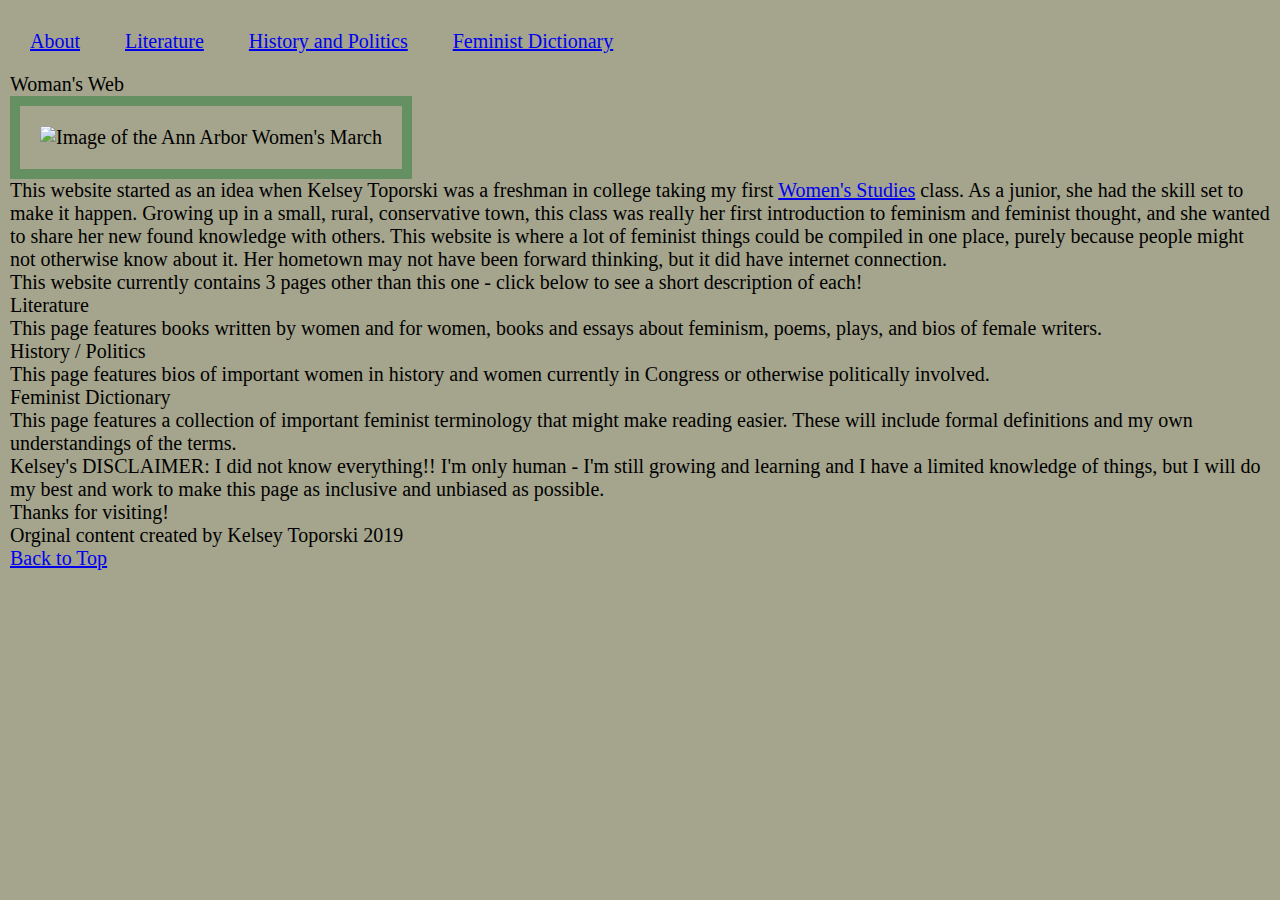
==== index.html @ c2446325 "Add files via upload" ====
<!DOCTYPE html>
<html lang="en">
<head>
  <meta charset="UTF-8">

  <meta name="viewport" content="width=device-width, initial-scale=1.0">

  <!-- connects to the stylesheets -->
  <link rel="stylesheet" href="css/reset.css">
  <link rel="stylesheet" href="css/style.css">

  <!-- connect to a Google font -->  
  <!-- connect to a Font Aweseom font -->
  <!-- connect to a favicon -->

  <title>Women's Web</title>
</head>

<body>
  <header>
    <nav>
        <ul>
          <li><a href="index.html">About</a></li>
          <li><a href="literature.html">Literature</a></li>
          <li><a href="history.html">History and Politics</a></li>
          <li><a href="femdict.html">Feminist Dictionary</a></li>
        </ul>
    </nav>
    <h1> Woman's Web </h1>
  </header>

  <main>
    <img src="images/women_march_pano.jpg" width="200" alt="Image of the Ann Arbor Women's March">

    <div>
      <p>
        This website started as an idea when Kelsey Toporski was a freshman in college taking my first <a href="https://lsa.umich.edu/women"> Women's Studies</a> class. As a junior, she had the skill set to make it happen. Growing up in a small, rural, conservative town, this class was really her first introduction to feminism and feminist thought, and she wanted to share her new found knowledge with others. This website is where a lot of feminist things could be compiled in one place, purely because people might not otherwise know about it. Her hometown may not have been forward thinking, but it did have internet connection.
      </p>
      <p>
        This website currently contains 3 pages other than this one - click below to see a short description of each!
      </p>
    </div>

      Literature
      <div>
        <p>
          This page features books written by women and for women, books and essays about feminism, poems, plays, and bios of female writers.
        </p>
      </div>
      History / Politics
      <div>
        <p>
          This page features bios of important women in history and women currently in Congress or otherwise politically involved.
        </p>
      </div>
      Feminist Dictionary
      <div>
        <p>
          This page features a collection of important feminist terminology that might make reading easier. These will include formal definitions and my own understandings of the terms.
        </p>
      </div>

    <div>
      <p>
        <span>Kelsey's DISCLAIMER:</span> I did not know everything!! I'm only human - I'm still growing and learning and I have a limited knowledge of things, but I will do my best and work to make this page as inclusive and unbiased as possible.
      </p>
    </div>
  </main>

  <footer>
    <p class="thanks">
      Thanks for visiting! <i></i>
    </p>
    <p>Orginal content created by Kelsey Toporski 2019</p>
    <a href="#main">Back to Top</a>
  </footer>
  </main>
</body>
</html>
---- css/style.css ----
body{
    padding: 10px;
    background-color: #a5a58d;
    font-size: 125%;
}
img{
    width: 45%;
    padding: 20px;
    border: 10px solid #659162;
}
li{
    display: inline-block;
    padding: 20px;
}
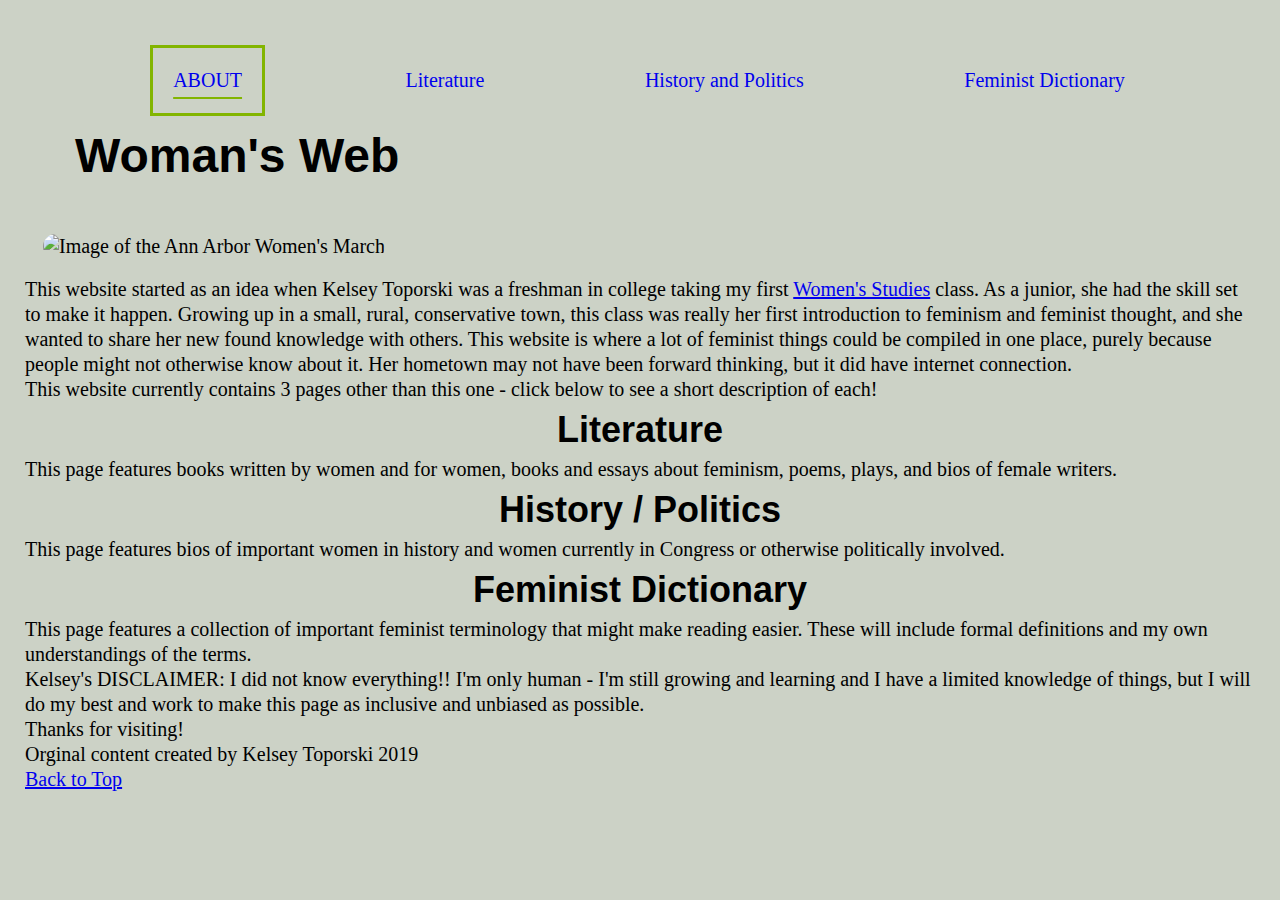
==== commit 33a80f4b: "Add files via upload" ====
--- a/index.html
+++ b/index.html
@@ -20,7 +20,7 @@
   <header>
     <nav>
         <ul>
-          <li><a href="index.html">About</a></li>
+          <li class="active"><a href="index.html">About</a></li>
           <li><a href="literature.html">Literature</a></li>
           <li><a href="history.html">History and Politics</a></li>
           <li><a href="femdict.html">Feminist Dictionary</a></li>
@@ -41,19 +41,19 @@
       </p>
     </div>
 
-      Literature
+      <h2>Literature</h2>
       <div>
         <p>
           This page features books written by women and for women, books and essays about feminism, poems, plays, and bios of female writers.
         </p>
       </div>
-      History / Politics
+      <h2>History / Politics</h2>
       <div>
         <p>
           This page features bios of important women in history and women currently in Congress or otherwise politically involved.
         </p>
       </div>
-      Feminist Dictionary
+      <h2>Feminist Dictionary</h2>
       <div>
         <p>
           This page features a collection of important feminist terminology that might make reading easier. These will include formal definitions and my own understandings of the terms.
--- a/css/style.css
+++ b/css/style.css
@@ -1,14 +1,79 @@
 body{
     padding: 10px;
-    background-color: #a5a58d;
+    background-color: #ccd2c6;
     font-size: 125%;
+    line-height: 1.25;
+    margin: 15px;
 }
+
+header{
+    padding: 15px 30px 25px 45px;
+    margin: auto;
+}
+
+nav{
+    text-align: center;
+}
+
+nav ul li{
+    display: inline-block;
+    margin: 5px 5%;
+    padding: 20px;
+    font-size: 20px;
+}
+
+nav a{
+    text-decoration: none;
+}
+
+a:visited{
+    color: #000000;
+}
+
 img{
-    width: 45%;
-    padding: 20px;
-    border: 10px solid #659162;
+    width: 35%;
+    padding: 3px;
+    border: 10px;
+    margin: 15px;
+    border-radius: 20px;
 }
-li{
-    display: inline-block;
-    padding: 20px;
+
+img:hover{
+    -webkit-transform: scale(1.1);
+    -ms-transform: scale(1.1);
+    transform: scale(1.1);
+    box-shadow: 0 0 0 6px #659162;
+    transition: 1s ease;
+    }
+
+.active{
+    color: rgb(130, 181, 0);
+    border: 3px solid;
+    text-decoration: underline;
+    text-transform: uppercase;
+    text-underline-offset: 10px;
+}
+
+.skip{
+    position: absolute;
+}
+
+h1{
+    font-family: Arial;
+    font-size: 48px;
+}
+
+h2{
+    font-size: 36px;
+    font-family: Arial;
+    text-align: center;
+}
+
+h3{
+    font-size: 28px;
+}
+
+h1, h2, h3{
+    margin: 5px;
+    font-weight: bold;
 }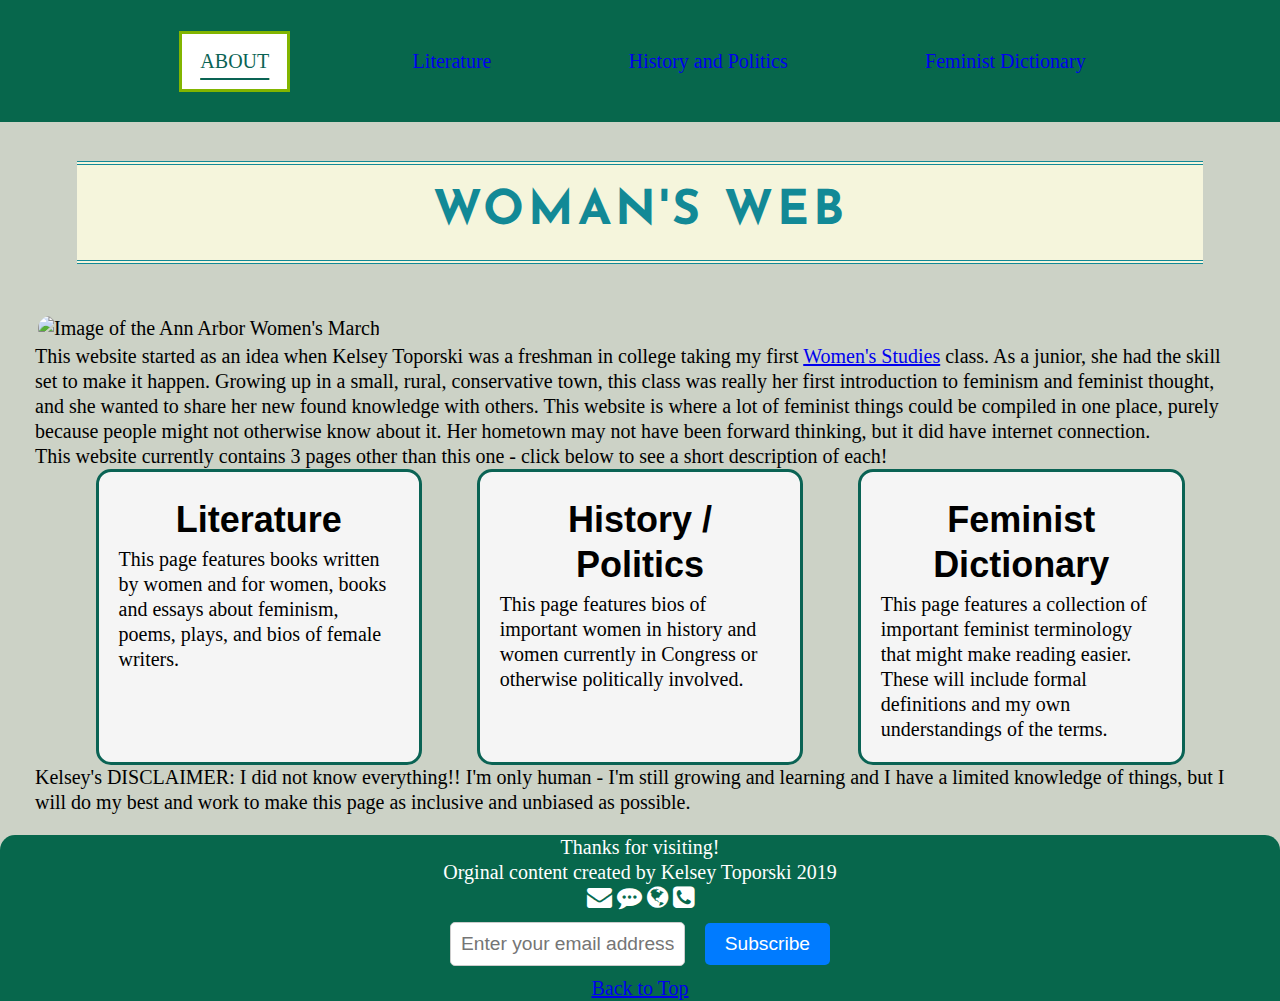
==== commit 425efe54: "Add files via upload" ====
--- a/index.html
+++ b/index.html
@@ -10,55 +10,78 @@
   <link rel="stylesheet" href="css/style.css">
 
   <!-- connect to a Google font -->  
+  <link rel="preconnect" href="https://fonts.googleapis.com">
+  <link rel="preconnect" href="https://fonts.gstatic.com" crossorigin>
+  <link href="https://fonts.googleapis.com/css2?family=Josefin+Sans:wght@700&display=swap" rel="stylesheet">
+
   <!-- connect to a Font Aweseom font -->
+  <link rel="stylesheet" href="https://cdnjs.cloudflare.com/ajax/libs/font-awesome/4.7.0/css/font-awesome.min.css">
+
   <!-- connect to a favicon -->
+  <link rel="icon" href="images/favicon1.png">
 
   <title>Women's Web</title>
 </head>
 
 <body>
+
+  <a href = "#mainstuff" class = "skip">Skip to Main Content</a>
+
   <header>
     <nav>
         <ul>
-          <li class="active"><a href="index.html">About</a></li>
+          <li class="active"><a class="active" href="index.html">About</a></li>
           <li><a href="literature.html">Literature</a></li>
           <li><a href="history.html">History and Politics</a></li>
           <li><a href="femdict.html">Feminist Dictionary</a></li>
         </ul>
     </nav>
-    <h1> Woman's Web </h1>
+    
+    <div class="maintitle">
+      <h1> Woman's Web </h1>
+    </div>
+
   </header>
 
-  <main>
-    <img src="images/women_march_pano.jpg" width="200" alt="Image of the Ann Arbor Women's March">
+  <main id = mainstuff>
+
+    <img id="mainimg" src="images/women_march_pano.jpg" width="200" alt="Image of the Ann Arbor Women's March">
 
     <div>
       <p>
         This website started as an idea when Kelsey Toporski was a freshman in college taking my first <a href="https://lsa.umich.edu/women"> Women's Studies</a> class. As a junior, she had the skill set to make it happen. Growing up in a small, rural, conservative town, this class was really her first introduction to feminism and feminist thought, and she wanted to share her new found knowledge with others. This website is where a lot of feminist things could be compiled in one place, purely because people might not otherwise know about it. Her hometown may not have been forward thinking, but it did have internet connection.
       </p>
+    </div>
+
+    <div>
       <p>
         This website currently contains 3 pages other than this one - click below to see a short description of each!
       </p>
     </div>
 
-      <h2>Literature</h2>
+    <div class="indexgrid">
+      
       <div>
+        <h2>Literature</h2>
         <p>
           This page features books written by women and for women, books and essays about feminism, poems, plays, and bios of female writers.
         </p>
       </div>
-      <h2>History / Politics</h2>
+      
       <div>
+        <h2>History / Politics</h2>
         <p>
           This page features bios of important women in history and women currently in Congress or otherwise politically involved.
         </p>
       </div>
-      <h2>Feminist Dictionary</h2>
+      
       <div>
+        <h2>Feminist Dictionary</h2>
         <p>
           This page features a collection of important feminist terminology that might make reading easier. These will include formal definitions and my own understandings of the terms.
         </p>
       </div>
+    </div>
 
     <div>
       <p>
@@ -68,12 +91,27 @@
   </main>
 
   <footer>
-    <p class="thanks">
-      Thanks for visiting! <i></i>
-    </p>
-    <p>Orginal content created by Kelsey Toporski 2019</p>
-    <a href="#main">Back to Top</a>
-  </footer>
-  </main>
+
+    <div class="footerpart">
+        <p>
+        Thanks for visiting!
+        </p>
+      <p>Orginal content created by Kelsey Toporski 2019</p>
+      <div class="icons">
+        <i class="fa fa-envelope"></i>
+        <i class="fa fa-commenting"></i>
+        <i class='fa fa-globe'></i>
+        <i class="fa fa-phone-square"></i>
+      </div>
+    </div>
+
+      <form class="subscribe-form" action="#" method="post">
+        <input type="email" id="email" name="email" placeholder="Enter your email address:" required>
+        <button type="submit">Subscribe</button>
+      </form>
+
+      <a href="#top" class="tops">Back to Top</a>
+
+    </footer>
 </body>
 </html>
--- a/css/style.css
+++ b/css/style.css
@@ -1,24 +1,137 @@
 body{
-    padding: 10px;
     background-color: #ccd2c6;
     font-size: 125%;
     line-height: 1.25;
-    margin: 15px;
-}
-
-header{
+}
+
+#mainstuff{
+    padding: 10px;
+    margin: 10px 25px;
+}
+
+/* header{
     padding: 15px 30px 25px 45px;
     margin: auto;
+} */
+
+/* .maintitle{
+    padding: 15px 30px 25px 45px;
+    margin: 3% 5%;
+} */
+
+header .maintitle{
+    font-family: 'Josefin Sans', sans-serif;
+    margin: 3% 6%;
+    text-align: center;
+    color: #128996;
+    text-transform: uppercase;
+    font-size: 36pt;
+    letter-spacing: 4px;
+    border-style: double;
+    border-width: 4px 0;
+    padding: 1%;
+    background-color: beige;
+}
+
+header .maintitle h1{
+    animation-name: title;
+    animation-duration: 5s;
+    animation-iteration-count: normal;
+}
+
+@media (prefers-reduced-motion: reduce){
+    header .maintitle h1{
+      animation: none;
+    }
+}
+
+@keyframes title{
+    0% {
+      color: #128996;
+      transform: translateX(-10%);
+    }
+    50% {
+      color: white;
+      transform: translateX(10%);
+    }
+    100% {
+      color: #128996;
+      transform: translateX(0px);
+    }
+}
+
+header p{
+    margin: 0 12%;
+    text-align: center;
+    background-color: #48a88d;
+    color: white;
+    font-weight: bold;
+    padding: 1.3%;
+}
+
+.grid{
+    display: grid;
+    width: 90%;
+    margin: auto;
+    border-radius: 20px;
+    background-color: white;
+    grid-template-columns: 30% 30% 30%;
+    justify-content: space-between;
+    row-gap: 10px;
+}
+
+.grid div{
+    border: solid 2px;
+    border-radius: 20px;
+    padding: 20px 10px;
+    background-color: #f5f5f5;
+}
+
+.grid img{
+    width: 90%;
+    margin: auto;
+    display: block;
+}
+
+.grid div:nth-child(3n+1)  {
+    box-shadow: 10px 0 5px #9ec1ab
+    }
+
+.grid div:nth-child(3n)  {
+    box-shadow: -10px 0 5px #9ec1ab;
+}
+
+.grid div:nth-child(3n+2)  {
+     box-shadow: 10px 0 5px #9ec1ab, -10px 0 5px #9ec1ab;
+}
+
+.indexgrid{
+    display: grid;
+    width: 90%;
+    margin: auto;
+    border-radius: 20px;
+    grid-template-columns: 30% 30% 30%;
+    justify-content: space-between;
+    row-gap: 10px;
+}
+
+.indexgrid div{
+    border: solid 3px #0a6354;
+    border-radius: 15px;
+    padding: 20px 20px;
+    background-color: #f5f5f5;
 }
 
 nav{
     text-align: center;
+    background-color: #07674c;
+    padding: 2% 10%;
 }
 
 nav ul li{
     display: inline-block;
     margin: 5px 5%;
-    padding: 20px;
+    padding: 15px;
     font-size: 20px;
 }
 
@@ -26,27 +139,50 @@
     text-decoration: none;
 }
 
+nav a.active{
+    color: #0a6354;
+    border: 3px solid white;
+}
+
 a:visited{
-    color: #000000;
+    color: #ffffff;
+}
+
+.intro{
+    background-image: url("../images/feminisim_background_image.jpg");
+    background-attachment: fixed;
+    background-position: center;
+    background-repeat: no-repeat;
+    background-size: contain;
+    min-height: 600px;
+}
+
+img#mainimg{
+    width: 90%;
 }
 
 img{
     width: 35%;
     padding: 3px;
     border: 10px;
-    margin: 15px;
+    margin: auto;
     border-radius: 20px;
 }
+
+/* img:nth-child(odd) {
+    border: 1px solid black;
+} */
 
 img:hover{
     -webkit-transform: scale(1.1);
     -ms-transform: scale(1.1);
     transform: scale(1.1);
-    box-shadow: 0 0 0 6px #659162;
+    box-shadow: 0 0 0 4px #659162;
     transition: 1s ease;
     }
 
 .active{
+    background-color: white;
     color: rgb(130, 181, 0);
     border: 3px solid;
     text-decoration: underline;
@@ -56,12 +192,14 @@
 
 .skip{
     position: absolute;
-}
-
-h1{
+    left: -400px;
+    top: -200;
+}
+
+/* h1{
     font-family: Arial;
     font-size: 48px;
-}
+} */
 
 h2{
     font-size: 36px;
@@ -76,4 +214,97 @@
 h1, h2, h3{
     margin: 5px;
     font-weight: bold;
-}+}
+
+.icons{
+    text-align: right;
+}
+
+.icons i{
+    font-size: 25px;
+    color: white;
+}
+
+footer{
+    background-color: #07674c;
+    border-radius: 15px 15px 0 0;
+}
+
+footer a{
+    display: block;
+    text-align: center;
+}
+
+.footerpart{
+    color: white;
+    display: flex;
+    justify-content: space-between;
+    align-items: center;
+    flex-wrap: nowrap;
+    flex-direction: column;
+}
+
+.subscribe-form{
+    display: flex;
+    flex-direction: row;
+    align-items: center;
+    justify-content: center;
+    margin: 0 auto;
+    max-width: 400px;
+}
+
+input, button {
+    margin: 10px;
+    font-size: 1.2rem;
+}
+
+input[type="email"]{
+    padding: 10px;
+    border-radius: 5px;
+    border: 1px solid #ccc;
+    width: 100%;
+    max-width: 300px;
+    flex: 1;
+}
+
+button{
+    background-color: #007bff;
+    color: #fff;
+    padding: 10px 20px;
+    border-radius: 5px;
+    border: none;
+    cursor: pointer;
+}
+
+button:hover{
+    background-color: #0062cc;
+}
+
+@media screen and (max-width: 480px) {
+    header .maintitle{
+        width: 90%;
+        font-size: 24pt;
+    }
+
+    header .maintitle h1{
+        animation: none;
+    }
+
+    .indexgrid{
+        display: flex;
+        flex-direction: column;
+    }
+
+    .grid{
+        display: flex;
+        flex-direction: column;
+    }
+
+    /* .grid div{
+        box-shadow: 10px 0 5px #9ec1ab, -10px 0 5px #9ec1ab;
+   } */
+
+   footer, input, button{
+    font-size: 12pt;
+   }
+}
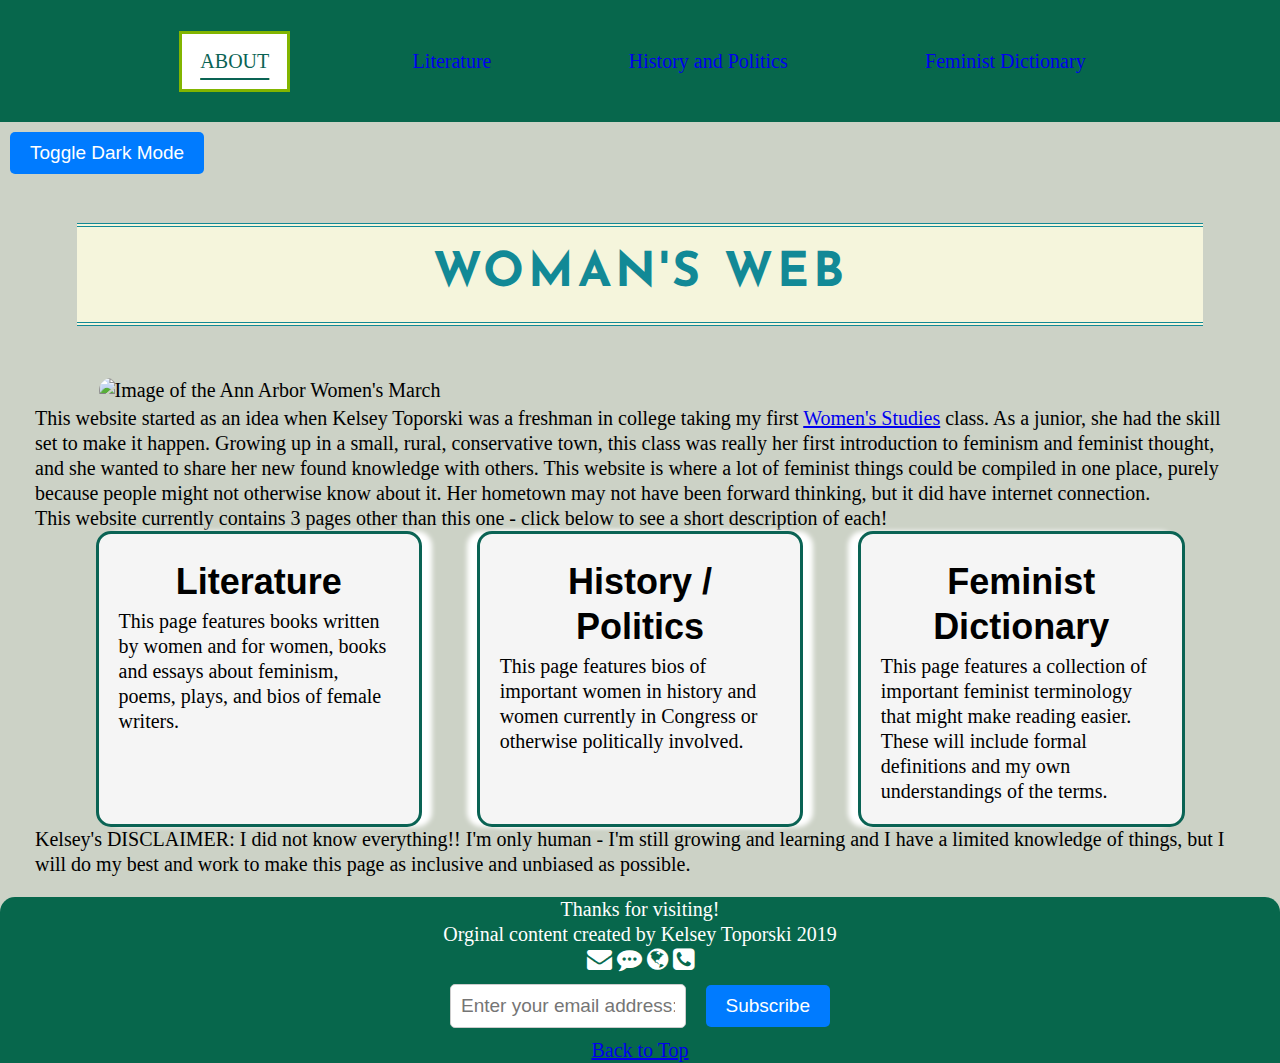
==== commit 8701d8ca: "Add files via upload" ====
--- a/index.html
+++ b/index.html
@@ -37,6 +37,8 @@
         </ul>
     </nav>
     
+    <button id="dark-mode-toggle">Toggle Dark Mode</button>
+
     <div class="maintitle">
       <h1> Woman's Web </h1>
     </div>
@@ -45,7 +47,9 @@
 
   <main id = mainstuff>
 
-    <img id="mainimg" src="images/women_march_pano.jpg" width="200" alt="Image of the Ann Arbor Women's March">
+    <div class="mainimg-container">
+      <img id="mainimg" src="images/women_march_pano.jpg" width="200" alt="Image of the Ann Arbor Women's March">
+    </div>
 
     <div>
       <p>
@@ -113,5 +117,12 @@
       <a href="#top" class="tops">Back to Top</a>
 
     </footer>
+
+    <script>
+      document.getElementById('dark-mode-toggle').addEventListener('click', function () {
+        document.body.classList.toggle('dark-mode');
+      });
+    </script>
+
 </body>
 </html>
--- a/css/style.css
+++ b/css/style.css
@@ -102,7 +102,7 @@
 }
 
 .grid div:nth-child(3n+2)  {
-     box-shadow: 10px 0 5px #9ec1ab, -10px 0 5px #9ec1ab;
+    box-shadow: 10px 0 5px #9ec1ab, -10px 0 5px #9ec1ab;
 }
 
 .indexgrid{
@@ -122,6 +122,18 @@
     background-color: #f5f5f5;
 }
 
+.indexgrid div:nth-child(3n+1)  {
+    box-shadow: 10px 0 5px white;
+    }
+
+.indexgrid div:nth-child(3n)  {
+    box-shadow: -10px 0 5px white;
+}
+
+.indexgrid div:nth-child(3n+2)  {
+    box-shadow: 10px 0 5px white, -10px 0 5px white;
+}
+
 nav{
     text-align: center;
     background-color: #07674c;
@@ -161,6 +173,12 @@
     width: 90%;
 }
 
+.mainimg-container{
+    display: flex;
+    justify-content: center;
+    align-items: center;
+}
+
 img{
     width: 35%;
     padding: 3px;
@@ -177,7 +195,7 @@
     -webkit-transform: scale(1.1);
     -ms-transform: scale(1.1);
     transform: scale(1.1);
-    box-shadow: 0 0 0 4px #659162;
+    box-shadow: 0 0 0 4px #659162 inset;
     transition: 1s ease;
     }
 
@@ -191,9 +209,9 @@
 }
 
 .skip{
-    position: absolute;
-    left: -400px;
-    top: -200;
+    display: inline;
+    opacity: 1;
+    position: static;
 }
 
 /* h1{
@@ -255,7 +273,7 @@
 
 input, button {
     margin: 10px;
-    font-size: 1.2rem;
+    font-size: 19px;
 }
 
 input[type="email"]{
@@ -280,6 +298,35 @@
     background-color: #0062cc;
 }
 
+body.dark-mode{
+    background-color: #333333;
+    color: #eeeeee;
+}
+
+body.dark-mode header,
+body.dark-mode footer{
+    background-color: #222222;
+}
+
+body.dark-mode header .maintitle{
+    background-color: #444444;
+    color: #1ba0a0;
+}
+
+body.dark-mode .indexgrid div{
+    background-color: #555555;
+    color: #eeeeee;
+}
+
+body.dark-mode .grid div{
+    background-color: #555555;
+    color: #eeeeee;
+}
+
+body.dark-mode nav{
+    background-color: #1b1b1b;
+}
+
 @media screen and (max-width: 480px) {
     header .maintitle{
         width: 90%;
@@ -295,16 +342,87 @@
         flex-direction: column;
     }
 
+    .indexgrid div{
+        box-shadow: 10px 0 5px white, -10px 0 5px white !important;
+    }
+
     .grid{
         display: flex;
         flex-direction: column;
     }
 
-    /* .grid div{
-        box-shadow: 10px 0 5px #9ec1ab, -10px 0 5px #9ec1ab;
-   } */
-
-   footer, input, button{
-    font-size: 12pt;
-   }
-}
+    .grid div{
+        box-shadow: 10px 0 5px #9ec1ab, -10px 0 5px #9ec1ab !important;
+    }
+
+    footer, input, button{
+        font-size: 12pt;
+    }
+
+    .intro{
+        background-attachment: scroll;
+    }
+}
+
+@media screen and (min-width: 481px) and (max-width: 1024px) {
+    .grid{
+        grid-template-columns: repeat(2, 45%);
+    }
+
+    .indexgrid{
+        grid-template-columns: repeat(2, 45%);
+    }
+
+    .grid div:nth-child(2n+1){
+        box-shadow: 10px 0 5px #9ec1ab;
+    }
+
+    .grid div:nth-child(2n){
+        box-shadow: -10px 0 5px #9ec1ab;
+    }
+
+    .indexgrid div:nth-child(2n+1){
+        box-shadow: 10px 0 5px white;
+    }
+
+    .indexgrid div:nth-child(2n){
+        box-shadow: -10px 0 5px white;
+    }
+
+    header .maintitle{
+        font-size: 30pt;
+    }
+
+    h2{
+        font-size: 28px;
+    }
+
+    h3{
+        font-size: 24px;
+    }
+
+    nav ul li{
+        font-size: 16px;
+    }
+
+    input, button{
+        font-size: 16px;
+    }
+
+    .grid div:hover, .indexgrid div:hover{
+        transform: scale(1.05);
+        box-shadow: 0 5px 15px rgb(131, 131, 131);
+        transition: all 0.3s ease-in-out;
+    }
+    
+    .intro{
+        background-attachment: scroll;
+    }
+}
+
+@media screen and (min-width: 1024px){
+    .skip {
+        opacity: 0;
+        position: absolute;
+    }
+}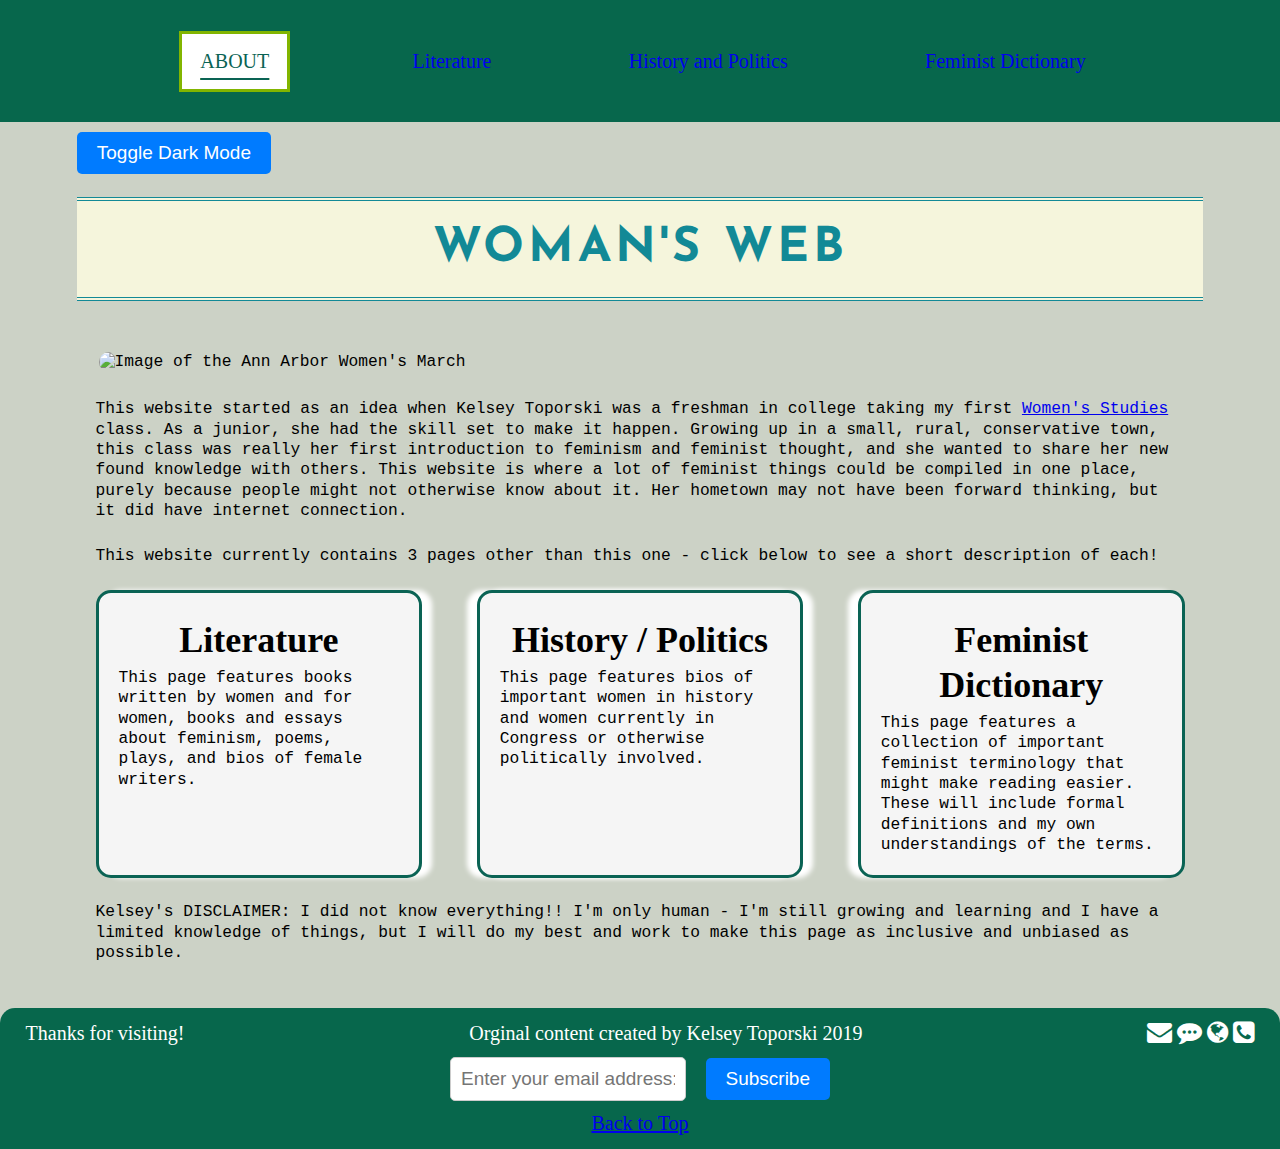
==== commit 3c70fa6b: "Add files via upload" ====
--- a/index.html
+++ b/index.html
@@ -52,13 +52,13 @@
     </div>
 
     <div>
-      <p>
+      <p id="text">
         This website started as an idea when Kelsey Toporski was a freshman in college taking my first <a href="https://lsa.umich.edu/women"> Women's Studies</a> class. As a junior, she had the skill set to make it happen. Growing up in a small, rural, conservative town, this class was really her first introduction to feminism and feminist thought, and she wanted to share her new found knowledge with others. This website is where a lot of feminist things could be compiled in one place, purely because people might not otherwise know about it. Her hometown may not have been forward thinking, but it did have internet connection.
       </p>
     </div>
 
     <div>
-      <p>
+      <p id="text">
         This website currently contains 3 pages other than this one - click below to see a short description of each!
       </p>
     </div>
@@ -88,7 +88,7 @@
     </div>
 
     <div>
-      <p>
+      <p id="text">
         <span>Kelsey's DISCLAIMER:</span> I did not know everything!! I'm only human - I'm still growing and learning and I have a limited knowledge of things, but I will do my best and work to make this page as inclusive and unbiased as possible.
       </p>
     </div>
@@ -97,10 +97,14 @@
   <footer>
 
     <div class="footerpart">
+      <div class="footerinfo">
         <p>
         Thanks for visiting!
         </p>
+    </div>
+    <div class="footerinfo">
       <p>Orginal content created by Kelsey Toporski 2019</p>
+    </div>
       <div class="icons">
         <i class="fa fa-envelope"></i>
         <i class="fa fa-commenting"></i>
--- a/css/style.css
+++ b/css/style.css
@@ -7,21 +7,12 @@
 #mainstuff{
     padding: 10px;
     margin: 10px 25px;
-}
-
-/* header{
-    padding: 15px 30px 25px 45px;
-    margin: auto;
-} */
-
-/* .maintitle{
-    padding: 15px 30px 25px 45px;
-    margin: 3% 5%;
-} */
+    font-family: monospace;
+}
 
 header .maintitle{
     font-family: 'Josefin Sans', sans-serif;
-    margin: 3% 6%;
+    margin: 1% 6% 3% 6%;
     text-align: center;
     color: #128996;
     text-transform: uppercase;
@@ -69,6 +60,10 @@
     padding: 1.3%;
 }
 
+p#text{
+    margin: 2% 5%;
+}
+
 .grid{
     display: grid;
     width: 90%;
@@ -187,10 +182,6 @@
     border-radius: 20px;
 }
 
-/* img:nth-child(odd) {
-    border: 1px solid black;
-} */
-
 img:hover{
     -webkit-transform: scale(1.1);
     -ms-transform: scale(1.1);
@@ -209,19 +200,21 @@
 }
 
 .skip{
-    display: inline;
-    opacity: 1;
-    position: static;
-}
-
-/* h1{
-    font-family: Arial;
-    font-size: 48px;
-} */
+    position: absolute;
+    top: -50px;
+    left: 0;
+    background-color: #139999;
+    padding: 10px;
+    z-index: 1;
+}
+
+.skip:focus{
+    top: 0;
+}
 
 h2{
     font-size: 36px;
-    font-family: Arial;
+    font-family: Tahoma;
     text-align: center;
 }
 
@@ -246,6 +239,7 @@
 footer{
     background-color: #07674c;
     border-radius: 15px 15px 0 0;
+    padding: 1% 2%;
 }
 
 footer a{
@@ -259,7 +253,7 @@
     justify-content: space-between;
     align-items: center;
     flex-wrap: nowrap;
-    flex-direction: column;
+    flex-direction: row;
 }
 
 .subscribe-form{
@@ -294,6 +288,10 @@
     cursor: pointer;
 }
 
+button#dark-mode-toggle{
+    margin-left: 6%;
+}
+
 button:hover{
     background-color: #0062cc;
 }
@@ -362,6 +360,13 @@
     .intro{
         background-attachment: scroll;
     }
+
+    .footerpart{
+        display: flex;
+        flex-direction: column;
+        justify-content: center;
+        align-items: center;
+    }
 }
 
 @media screen and (min-width: 481px) and (max-width: 1024px) {
@@ -418,11 +423,12 @@
     .intro{
         background-attachment: scroll;
     }
-}
-
-@media screen and (min-width: 1024px){
-    .skip {
-        opacity: 0;
-        position: absolute;
+
+    .footerpart{
+        display: flex;
+        flex-direction: row;
+        justify-content: space-around;
+        align-items: center;
+        font-size: 18px;
     }
 }